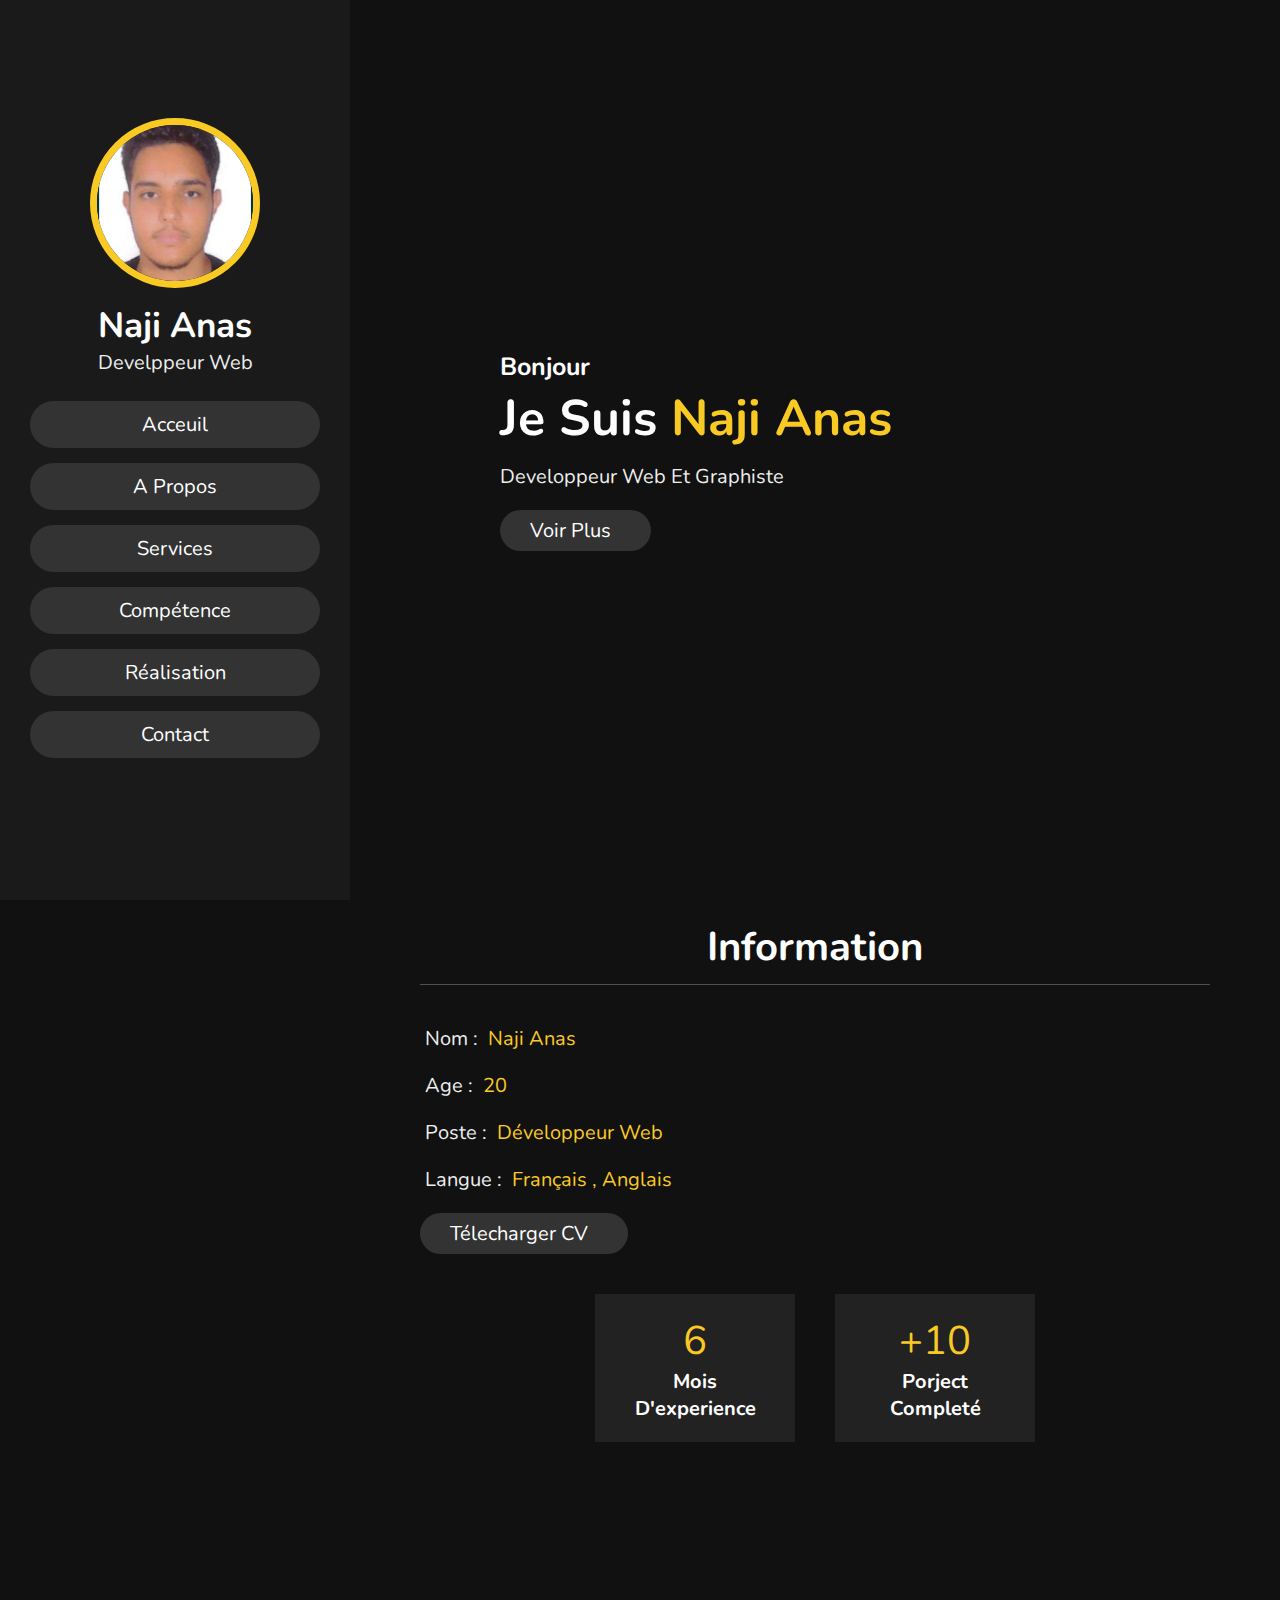
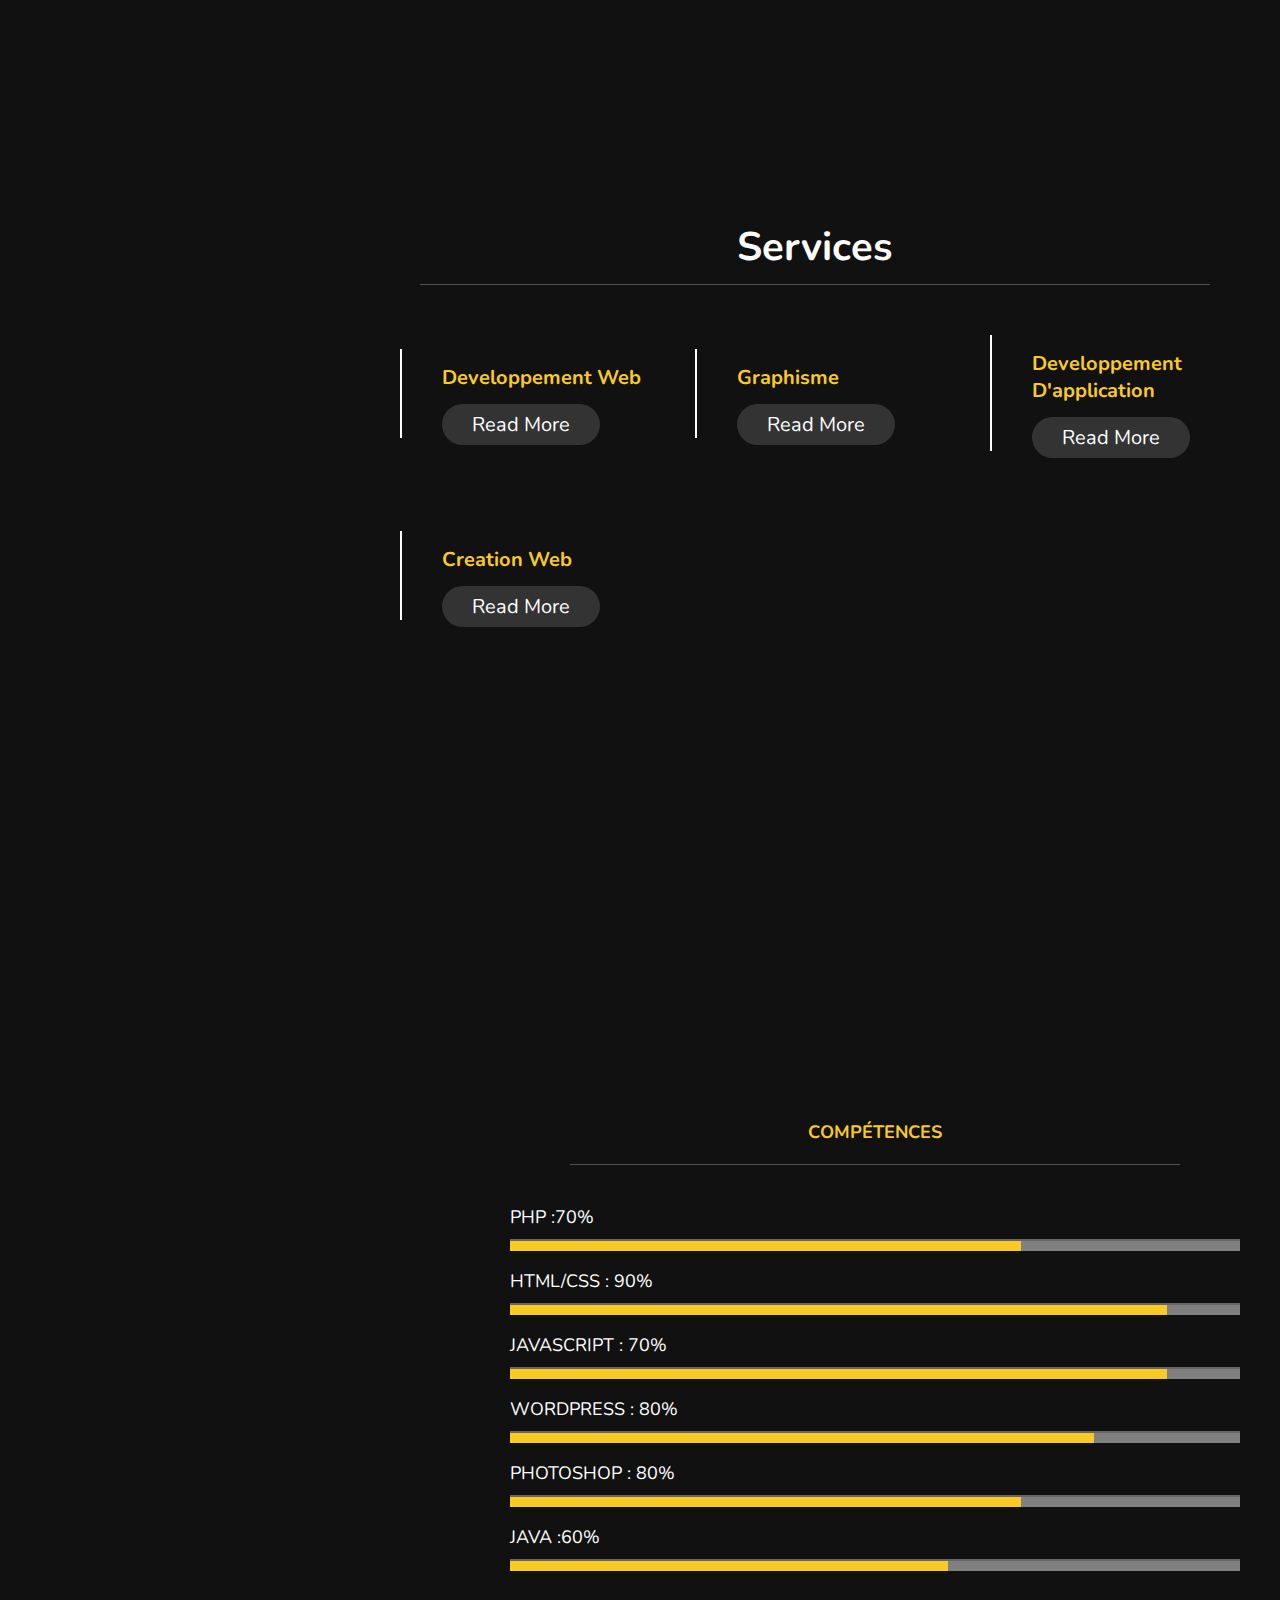
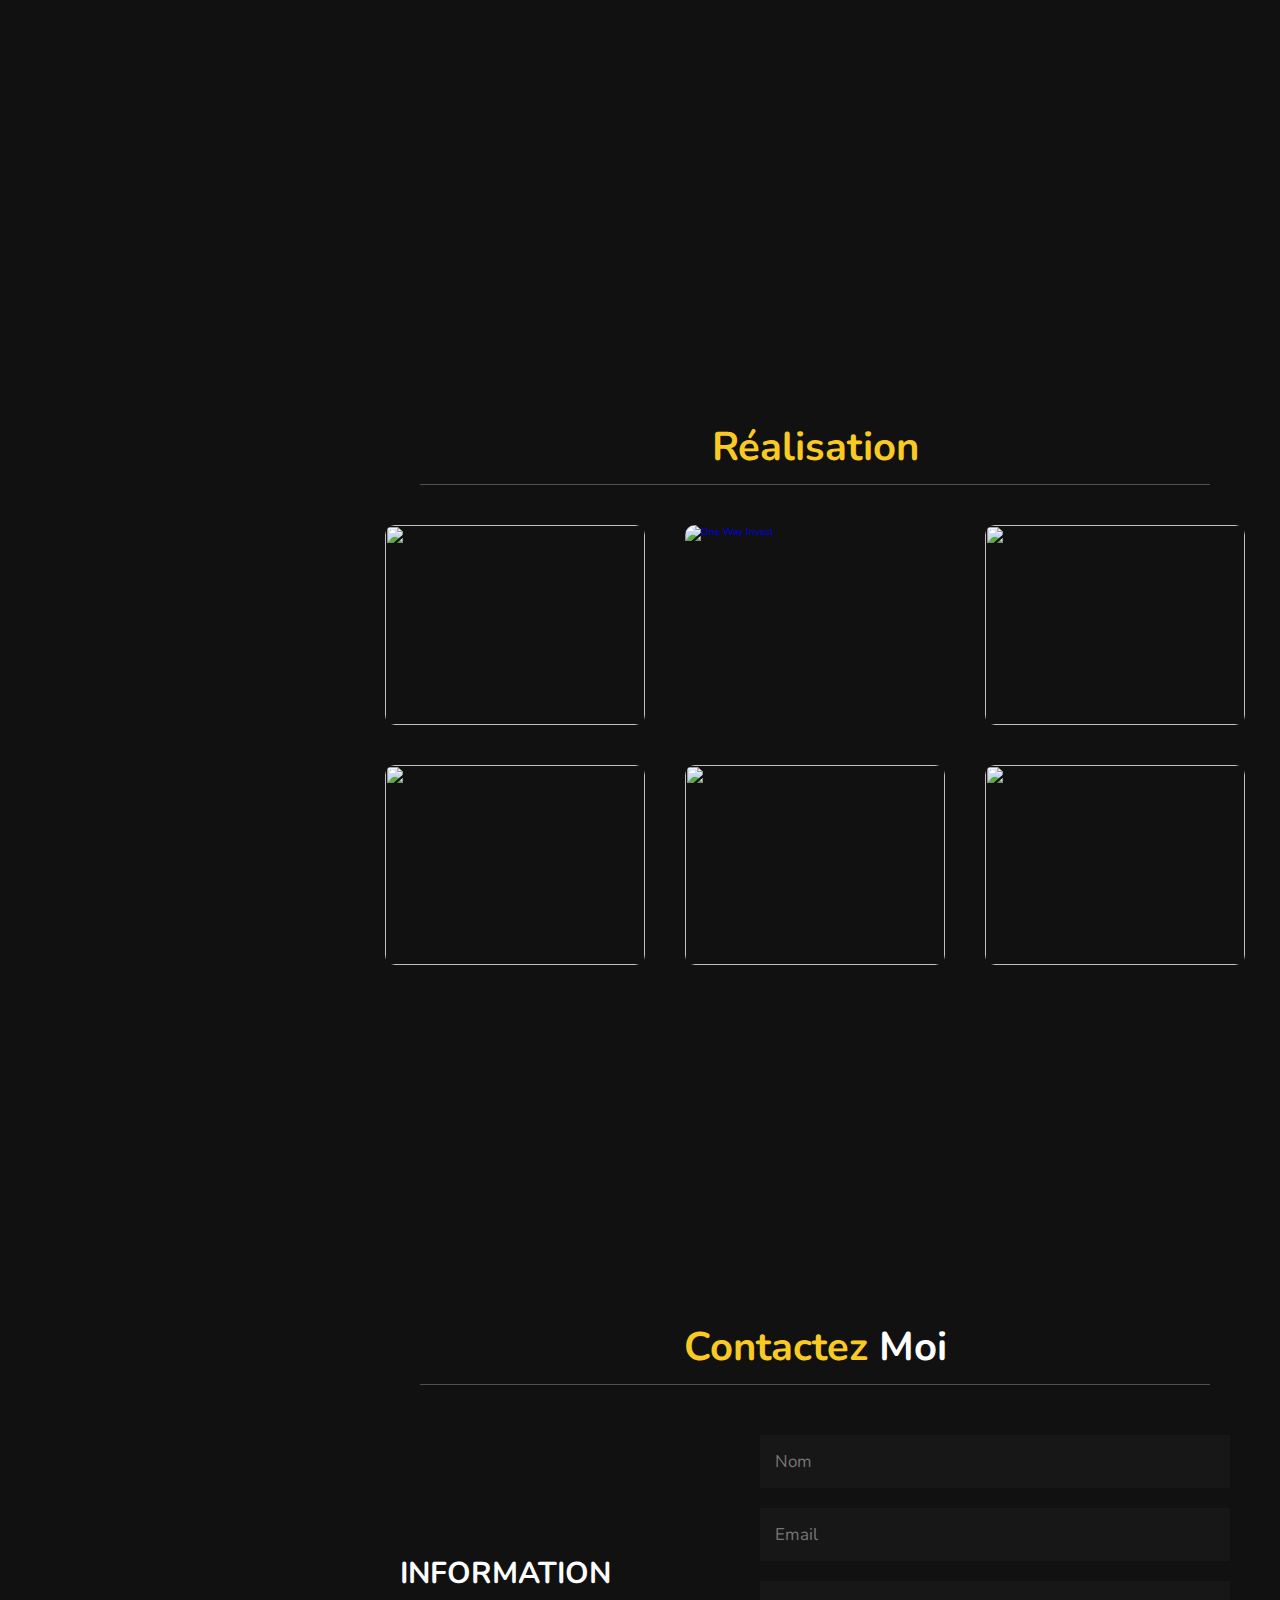
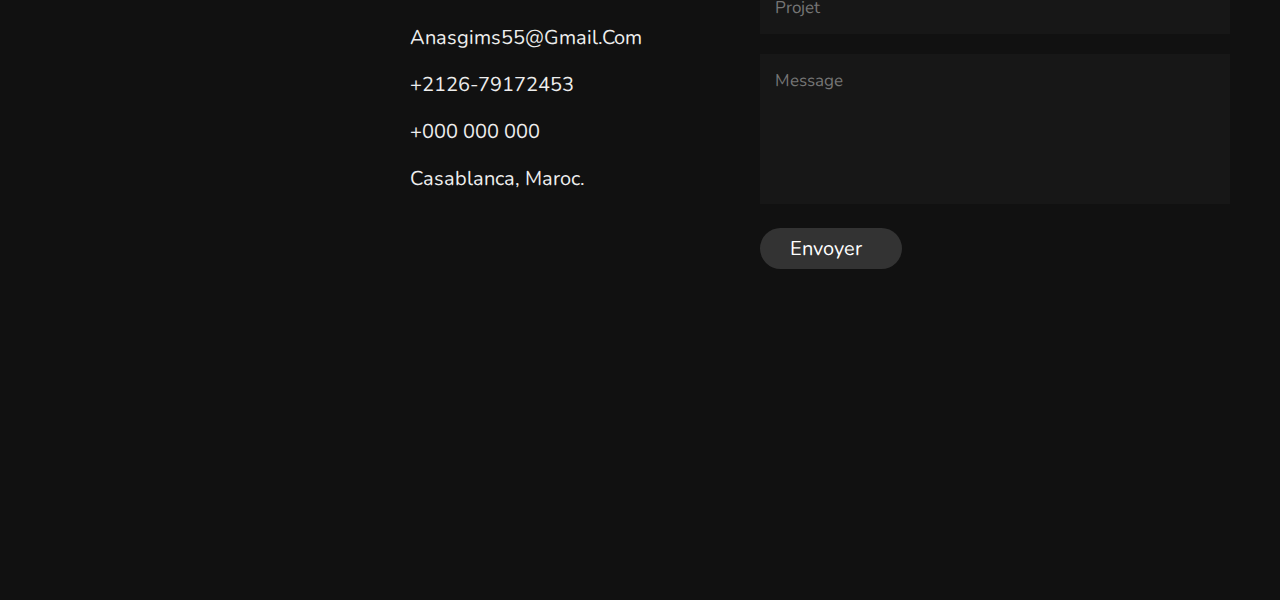
==== index.html @ deb7b93c "Add files via upload" ====
<!DOCTYPE html>
<html lang="en">
<head>
    <meta charset="UTF-8">
    <meta name="viewport" content="width=device-width, initial-scale=1.0">
    <title> portfolio </title>

    <!-- font awesome cdn link  -->
    
    <!-- custom css file link  -->
    <link rel="stylesheet" href="style.css">
    <!-- CSS only -->
   
  
	
  
</head>
<body>
    
<!-- header section starts  -->

<header>

    <div class="user">
        <img src="Capture.PNG" alt="">
        <h3 class="name">Naji anas</h3>
        <p class="post">develppeur web</p>
    </div>

    <nav class="navbar">
        <ul>
            <li><a href="#home">Acceuil</a></li>
            <li><a href="#about">A propos</a></li>
            <li><a href="#education">Services</a></li>
            <li><a href="#compétence">compétence</a></li>
            <li><a href="#portfolio">Réalisation</a></li>
            <li><a href="#contact">Contact</a></li>
        </ul>
    </nav>

</header>

<!-- header section ends -->

<div id="menu" class="fas fa-bars"></div>

<!-- home section starts  -->

<section class="home" id="home">

    <h3>Bonjour</h3>
    <h1>Je suis <span>Naji Anas</span></h1>
    <p>Developpeur web et graphiste  </p>
    <a href="#about"><button class="btn">Voir plus <i class="fas fa-user"></i></button></a>

</section>

<!-- home section ends -->

<!-- about section starts  -->

<section class="about" id="about">

<h1 class="heading">  information </h1>

<div class="row">

    <div class="info">
        <h3> <span> nom : </span> Naji anas </h3>
        <h3> <span> age : </span> 20 </h3>
              <h3> <span> poste : </span> développeur web  </h3>
        <h3> <span> langue : </span> français , Anglais </h3>
        <a href="cvanas.pdf"><button class="btn"> Télecharger CV <i class="fas fa-download"></i> </button></a>
    </div>

    <div class="counter">

        <div class="box">
            <span>6</span>
            <h3>Mois d'experience</h3>
        </div>

        <div class="box">
            <span>+10</span>
            <h3>porject completé</h3>
        </div>

        

       

    </div>

</div>

</section>

<!-- about section ends -->

<!-- education section starts  -->

<section class="education" id="education">
    <div class="container">

        <h1 class="heading"> Services</h1>
    
        <div class="box-container">
    
            <div class="box">
                
                <h3 style="color:#f9ca24;">Developpement Web</h3>
                <p></p>
                <a href="#" class="btn">read more</a>
            </div>
    
            <div class="box">
                
                <h3 style="color:#f9ca24;">graphisme</h3>
                <p></p>
                <a href="#" class="btn">read more</a>
            </div>
    
            <div class="box">
             
                <h3 style="color:#f9ca24;">Developpement d'application</h3>
                <p></p>
                <a href="#" class="btn">read more</a>
            </div>
    
            <div class="box">
                
                <h3 style="color:#f9ca24;">Creation Web</h3>
                <p></p>
                <a href="#" class="btn">read more</a>
            </div>
    
           
        </div>
    
    </div>
</section>

<!-- education section ends -->
            








<section class="site-section section-skills" id="compétence">
    
    <div class="container">
       
           
            
                <h1 class="heading"> Compétences</h1>

                <div class="progress-group">
                    <p>Php   :<span class="sp1">70%</span></p>
                    <div class="progress">
                        <div class="" role="progressbar" data-transitiongoal="70">
                            <progress value="70" max="100"></progress>
                        </div>
                    </div><!-- /.progress -->
                </div><!-- /.progress-group -->

                <div class="progress-group">
                    <p>HTML/CSS :                       <span class="sp1">90%</span></p>
                    <div class="progress">
                        <div class="" role="progressbar" data-transitiongoal="90">
                            <progress  value="90" max="100"></progress>
                        </div>
                    </div><!-- /.progress -->
                </div><!-- /.progress-group -->



                <div class="progress-group">
                    <p>Javascript :                       <span class="sp1">70%</span></p>
                    <div class="progress">
                        <div class="" role="progressbar" data-transitiongoal="90">
                            <progress  value="90" max="100"></progress>
                        </div>
                    </div><!-- /.progress -->
                </div><!-- /.progress-group -->

                <div class="progress-group">
                    <p>Wordpress       :  <span class="sp1">80%</span></p>
                    <div class="progress">
                        <div class="" role="progressbar" data-transitiongoal="80">
                            <progress value="80" max="100"></progress>
                        </div>
                    </div><!-- /.progress -->
                </div><!-- /.progress-group -->

                <div class="progress-group">
                    <p>Photoshop    : <span class="sp1">80%</span></p>
                    <div class="progress">
                        <div class="" role="progressbar" data-transitiongoal="80">
                            <progress value="70" max="100"></progress>
                        </div>
                    </div><!-- /.progress -->
                </div><!-- /.progress-group -->

                <div class="progress-group">
                    <p>Java          :<span class="sp1">60%</span></p>
                    <div class="progress">
                        <div class="" role="progressbar" data-transitiongoal="60">
                            <progress value="60" max="100"></progress>
                        </div>
                    </div><!-- /.progress -->
                </div><!-- /.progress-group -->
            </div>
        </div>
    </div>
</section><!-- /.section-skills -->








<!-- portfolio section starts  -->

<section class="portfolio" id="portfolio">

<h1 class="heading">  <span>Réalisation</span> </h1>

<div class="box-container">

    <div class="box">
        <img src="image/books.PNG" alt="">
    </div>

    <div class="box">
        <a href="https://www.onewayinvest.com/home/home/"><img src="image/one.PNG" alt="one way invest"></a>
    </div>

    <div class="box">
        <img src="image/yume.PNG" alt="">
    </div>

    <div class="box">
        <img src="image/EXEMPLE 3.jpg" alt="">
    </div>

    <div class="box">
        <img src="image/exemple.jpg" alt="">
    </div>

    <div class="box">
        <img src="image/LEMON.jpg" alt="">
    </div>

</div>

</section>

<!-- portfolio section ends -->

<!-- contact section starts  -->

<section class="contact" id="contact">

<h1 class="heading"> <span>Contactez</span> Moi </h1>

<div class="row">

    <div class="content">

        <h3 class="title">Information</h3>

        <div class="info">
            <h3> <i class="fas fa-envelope"></i> anasgims55@gmail.com </h3>
            <h3> <i class="fas fa-phone"></i> +2126-79172453 </h3>
            <h3> <i class="fas fa-phone"></i> +000 000 000 </h3>
            <h3> <i class="fas fa-map-marker-alt"></i> casablanca, Maroc. </h3>
        </div>

    </div>

    <form action="">

        <input type="text" placeholder="nom" class="box">
        <input type="email" placeholder="email" class="box">
        <input type="text" placeholder="projet" class="box">
        <textarea name="" id="" cols="30" rows="10" class="box message" placeholder="message"></textarea>
        <button type="submit" class="btn"> Envoyer <i class="fas fa-paper-plane"></i> </button>

    </form>

</div>

</section>

<!-- contact section ends -->


<!-- scroll top button  -->

<a href="#home" class="top">
    <img src="images/scroll-top-img.png" alt="">
</a>















<!-- jquery cdn link  -->
<script src="https://cdnjs.cloudflare.com/ajax/libs/jquery/3.6.0/jquery.min.js"></script>

<!-- custom js file link  -->
<script src="script.js"></script>


</body>
</html>
---- style.css ----
@import url('https://fonts.googleapis.com/css2?family=Nunito:wght@200;300;400;600&display=swap');

:root{
    --yellow:#f9ca24;
}

*{
    font-family: 'Nunito', sans-serif;
    margin:0; padding:0;
    box-sizing: border-box;
    text-decoration: none;
    outline: none; border:none;
    text-transform: capitalize;
    transition: all .2s linear;
}

*::selection{
    background:var(--yellow);
    color:#333;
}

html{
    font-size: 62.5%;
    overflow-x: hidden;
}

html::-webkit-scrollbar{
    width:1.4rem;
}

html::-webkit-scrollbar-track{
    background:#222;
}

html::-webkit-scrollbar-thumb{
    background:var(--yellow);
}

body{
    background:#111;
    overflow-x: hidden;
    padding-left: 35rem;
}

section{
    min-height: 100vh;
    padding:1rem;
}

.btn{
    padding:.7rem 3rem;
    background:#333;
    color:#fff;
    cursor: pointer;
    margin-top: 1rem;
    font-size: 2rem;
    border-radius: 5rem;
}

.btn i{
    padding:0 .5rem;
    font-size: 1.8rem;
}

.btn:hover{
    background:var(--yellow);
}

.heading{
    text-align: center;
    margin:0 6rem;
    font-size: 4rem;
    padding:1rem;
    border-bottom: .1rem solid #fff4;
    color:#fff;
}

.heading span{
    color:var(--yellow);
}

header{
    position: fixed;
    top:0; left:0;
    z-index: 1000;
    height:100%;
    width:35rem;
    background:#1a1a1a;
    display: flex;
    align-items: center;
    justify-content: center;
    flex-flow: column;
    text-align: center;
}

header .user img{
    
    height:17rem;
    width: 17rem;
    border-radius: 50%;
    object-fit: cover;
    margin-bottom: 1rem;
    border:.7rem solid var(--yellow);
   
}

header .user .name{
    font-size: 3.5rem;
    color:#fff;
}

header .user .post{
    font-size: 2rem;
    color:#eee;
}

header .navbar{
    width:100%;
}

header .navbar ul{
    list-style: none;
    padding:1rem 3rem;
}


header .navbar ul li a{
    display: block;
    padding:1rem;
    margin:1.5rem 0;
    background:#333;
    color:#fff;
    font-size: 2rem;
    border-radius: 5rem;
}

header .navbar ul li a:hover{
    background:var(--yellow);
}

#menu{
    position: fixed;
    top:2rem; right:2rem;
    background:#333;
    color:#fff;
    cursor: pointer;
    font-size: 2.5rem;
    padding:1rem 1.5rem;
    z-index: 1000;
    display: none;
}

.home{
    display: flex;
    justify-content: center;
    flex-flow: column;
    padding:0 15rem;
}

.home h3{
    font-size: 2.5rem;
    color:#fff;
}

.home h1{
    font-size:5rem;
    color:#fff;
}

.home h1 span{
    color:var(--yellow);
}

.home p{
    font-size:2rem;
    color:#eee;
    padding: 1rem 0;
}

.about .row{
    display: flex;
    align-items: center;
    justify-content: center;
    flex-wrap: wrap;
    padding:1rem 0;
}

.about .row .info{
    flex:1 1 48rem;
    padding:2rem 1rem;
    padding-left: 6rem;
}

.about .row .info h3{
    font-size: 2rem;
    color:var(--yellow);
    padding:1rem 0;
    font-weight: normal;
}

.about .row .info h3 span{
    color:#eee;
    padding:0 .5rem;
}

.about .row .counter{
    flex:1 1 48rem;
    display: flex;
    justify-content: center;
    flex-wrap: wrap;
}

.about .row .counter .box{
    width:20rem;
    background:#222;
    text-align: center;
    padding: 2rem;
    margin:2rem;
}

.about .row .counter .box span{
    font-size: 4rem;
    color:var(--yellow);
}

.about .row .counter .box h3{
    font-size: 2rem;
    color:#fff;
}

.education .box-container{
    display: flex;
    align-items: center;
    justify-content: space-between;
    flex-wrap: wrap;
    padding:1rem 0;
    padding-left: 3rem;
}

.education .box-container .box{
    width:27rem;
    margin:4rem 1rem;
    padding-left: 4rem;
    border-left: .2rem solid #fff;
    position: relative;
}

.education .box-container .box span{
    font-size: 1.3rem;
    background:#222;
    color:#fff;
    border-radius: 5rem;
    padding:.5rem 2.5rem;
}

.education .box-container .box h3{
    font-size: 2rem;
    color:#fff;
    padding-top: 1.5rem;
}

.education .box-container .box p{
    font-size: 1.4rem;
    color:#eee;
    padding: 1rem 0;
}

.education .box-container .box i{
    position: absolute;
    top:-1.5rem; left:-2.5rem;
    height:5rem;
    width: 5rem;
    border-radius: 50%;
    line-height: 5rem;
    text-align: center;
    font-size: 2rem;
    color:#fff;
    background:var(--yellow);
}

.portfolio .box-container{
    display: flex;
    align-items: center;
    justify-content: center;
    flex-wrap: wrap;
    padding:2rem 0;
}

.portfolio .box-container .box{
    height: 20rem;
    width:26rem;
    border-radius: 1rem;
    margin:2rem;
    overflow: hidden;
    cursor: pointer;
}

.portfolio .box-container .box img{
    height:100%;
    width:100%;
    object-fit: cover;
}

.portfolio .box-container .box:hover img{
    transform: scale(1.2);
}

.contact .row{
    display: flex;
    align-items: center;
    justify-content: center;
    flex-wrap: wrap;
}

.contact .row .content{
    flex:1 1 30rem;
    padding:4rem;
    padding-bottom: 0;
}

.contact .row form{
    flex:1 1 45rem;
    padding:2rem;
    margin:2rem;
    margin-bottom: 4rem;
}

.contact .row form .box{
    padding:1.5rem;
    margin:1rem 0;
    background:#3333;
    color:#fff;
    text-transform: none;
    font-size: 1.7rem;
    width:100%;
}

.contact .row form .box::placeholder{
    text-transform: capitalize;
}

.contact .row form .message{
    height: 15rem;
    resize: none;
}

.contact .row .content .title{
    text-transform: uppercase;
    color:#fff;
    font-size: 3rem;
    padding-bottom: 2rem;
}

.contact .row .content .info h3{
    display: flex;
    align-items: center;
    font-size: 2rem;
    color:#eee;
    padding:1rem 0;
    font-weight: normal;
}

.contact .row .content .info h3 i{
    padding-right: 1rem;
    color:var(--yellow);
}

.top{
    position: fixed;
    bottom:7.5rem; right: 2rem;
    z-index: 100;
    display: none;
}



















/* media queries  */

@media (max-width:1200px){

    html{
        font-size: 55%;
    }

    .home{
        padding:1rem 4rem;
    }

}

@media (max-width:991px){

   header{
       left:-120%;
   }

   #menu{
       display: block;
   }

   header.toggle{
    left:0%;
   }

   body{
       padding:0;
   }

}

@media (max-width:768px){

    html{
        font-size: 50%;
    }
 
 }

@media (max-width:400px){

    header{
        width: 100vw;
    }

    .heading{
        margin:0 3rem;
    }

    .about .row .counter .box{
        width: 100%;
    }
 
    .education .box-container .box{
        width:100%;
    }

    .portfolio .box-container .box{
        width:100%;
    }

    .contact .row form{
        margin:3rem 0;
    }

 }






















  
/* Section: Skills */
.section-skills {
    background-color: #111;
    color:white;
    width: 750px;
    margin-left: 150px;
  }
  
  .section-skills h1 {
    position: relative;
    padding-bottom: 20px;
    margin-bottom: 40px;
    font-size: 18px;
    color:var(--yellow);
    text-transform: uppercase;
    
    text-align: center;
   
  }
  
  .section-skills h2:before {
    content: '';
    position: absolute;
    bottom: 0;
    display: block;
    width: 40px;
    color:var(--yellow);
    height: 1px;
    background-color: #000;
  }
  
  .section-skills p {
    margin: 10px 0 0;
    
  }
  
  .progress-group p {
    margin: 0;
    text-transform: uppercase;
    font-size: large;
  }
  
  .progress-group + .progress-group {
    margin-top: 20px;

  }
  
  .progress {
    position: relative;
    margin: 10px 0 0;
    background-color: #666;
    border-radius: 0;
    height: 10px;
    box-shadow: none;
    overflow: visible;
    color:var(--yellow);
  }
  
  .progress-bar {
    position: relative;
    background-color: var(--yellow);
    height: 10px;

  }
  
  .progress-bar:before {
    content: '';
    position: absolute;
    right: 0;
    top: -10px;
    width: 0;
    height: 0;
    border-style: solid;
    border-width: 0 15px 20px 15px;
    border-color: transparent transparent var(--yellow) transparent;
    z-index: 2;
  }
  
  .progress-bar:after {
    content: '';
    position: absolute;
    right: -8px;
    top: -10px;
    width: 0;
    height: 0;
    border-style: solid;
    border-width: 0 15px 20px 15px;
    border-color: transparent transparent #f6f6f6 transparent;
    z-index: 1;
  }
  
  .progress-bar span {
    width: 40px !important;
    position: absolute;
    top: -30px;
    right: -7px;
    color:var(--yellow);
    z-index: 3;
  }
  
  .progressbar-back-text {
    display: none;
  }
  
  @media only screen and (max-width: 767px) {
    /* Section: Skills */
    .section-skills .col-sm-6 + .col-sm-6 {
      margin-top: 40px;
    }
    .section-skills h2 {
      margin-bottom: 20px;
      font-size: 18px;
    }
  }
  
  progress{
    width: 100%;
    background-color: var(--yellow);

  }
  
progress {
    color: var(--yellow);
  }
  
  progress::-webkit-progress-value {
    background: var(--yellow);
  }
  
  progress::-moz-progress-bar {
    background: var(--yellow);
  }
  span .sp1{
    margin-left: 250px;
  }

 .box  h3.text23{
    color: black;
  }
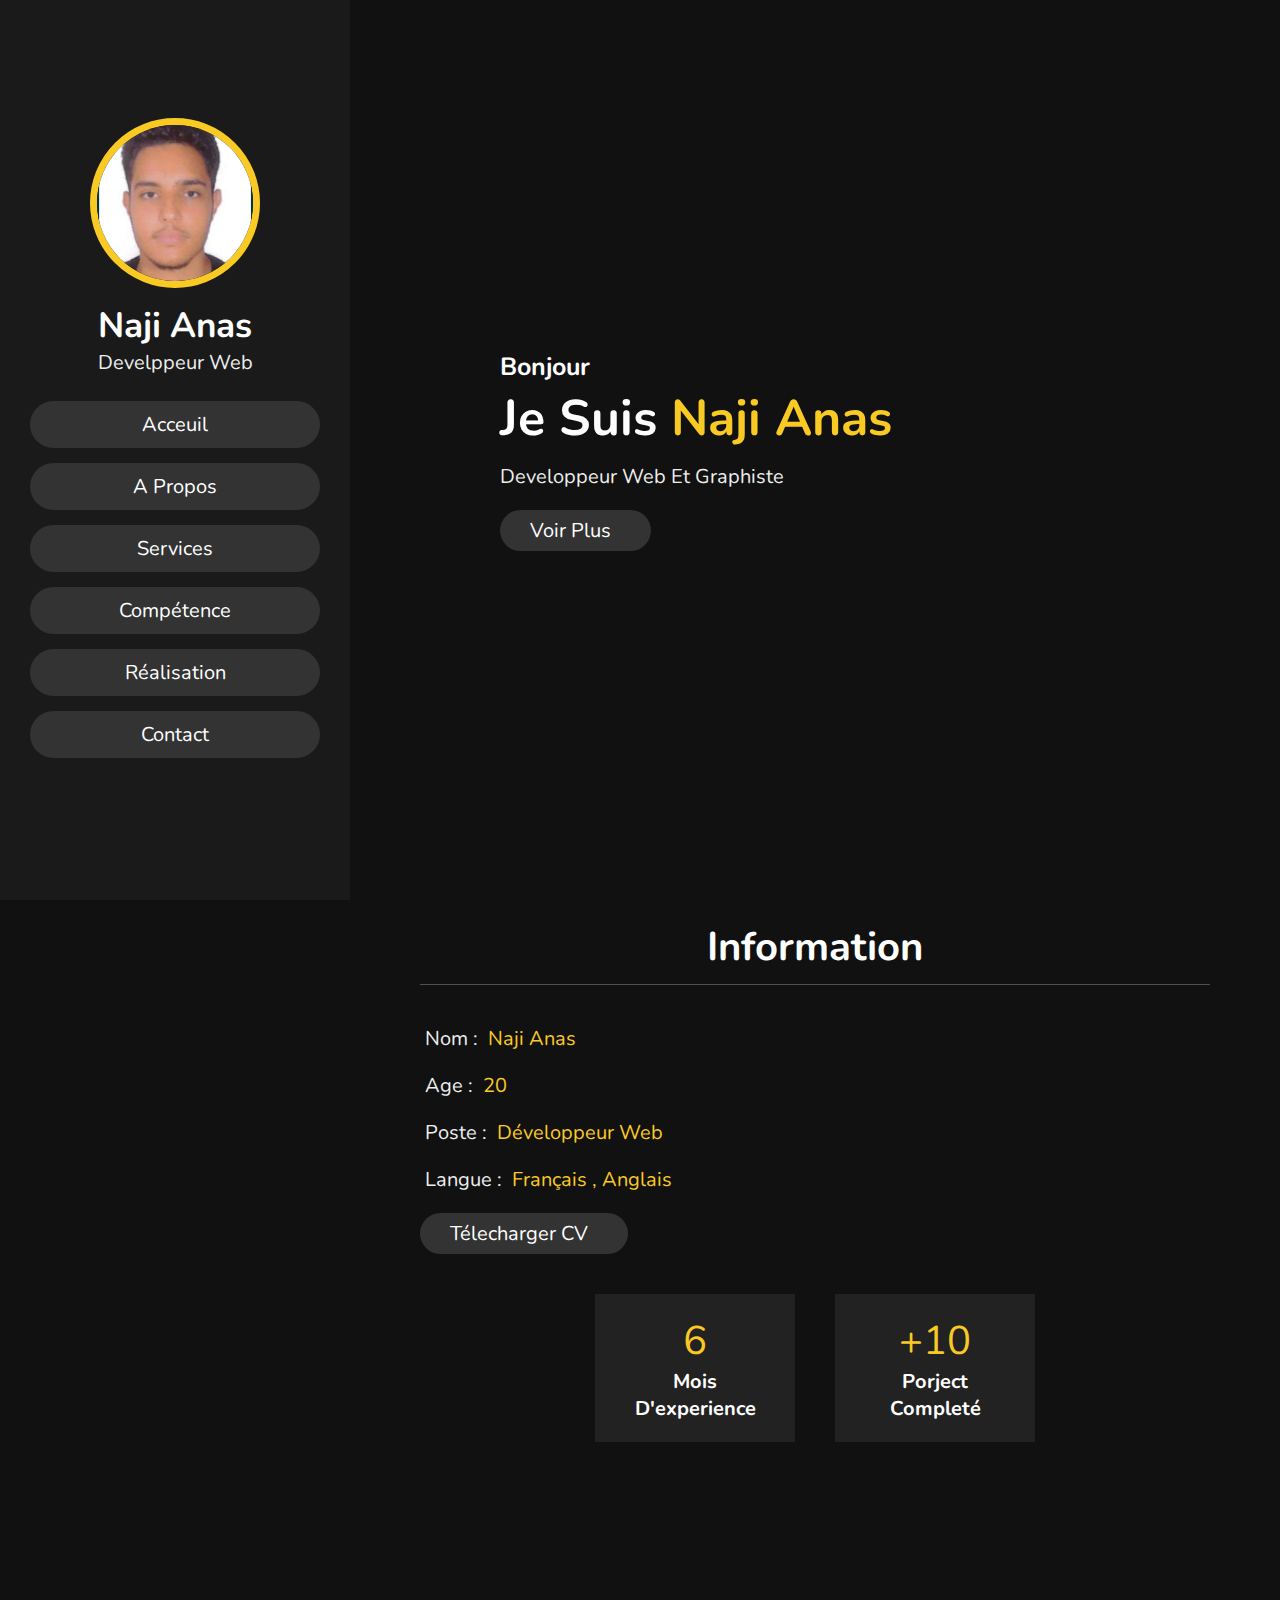
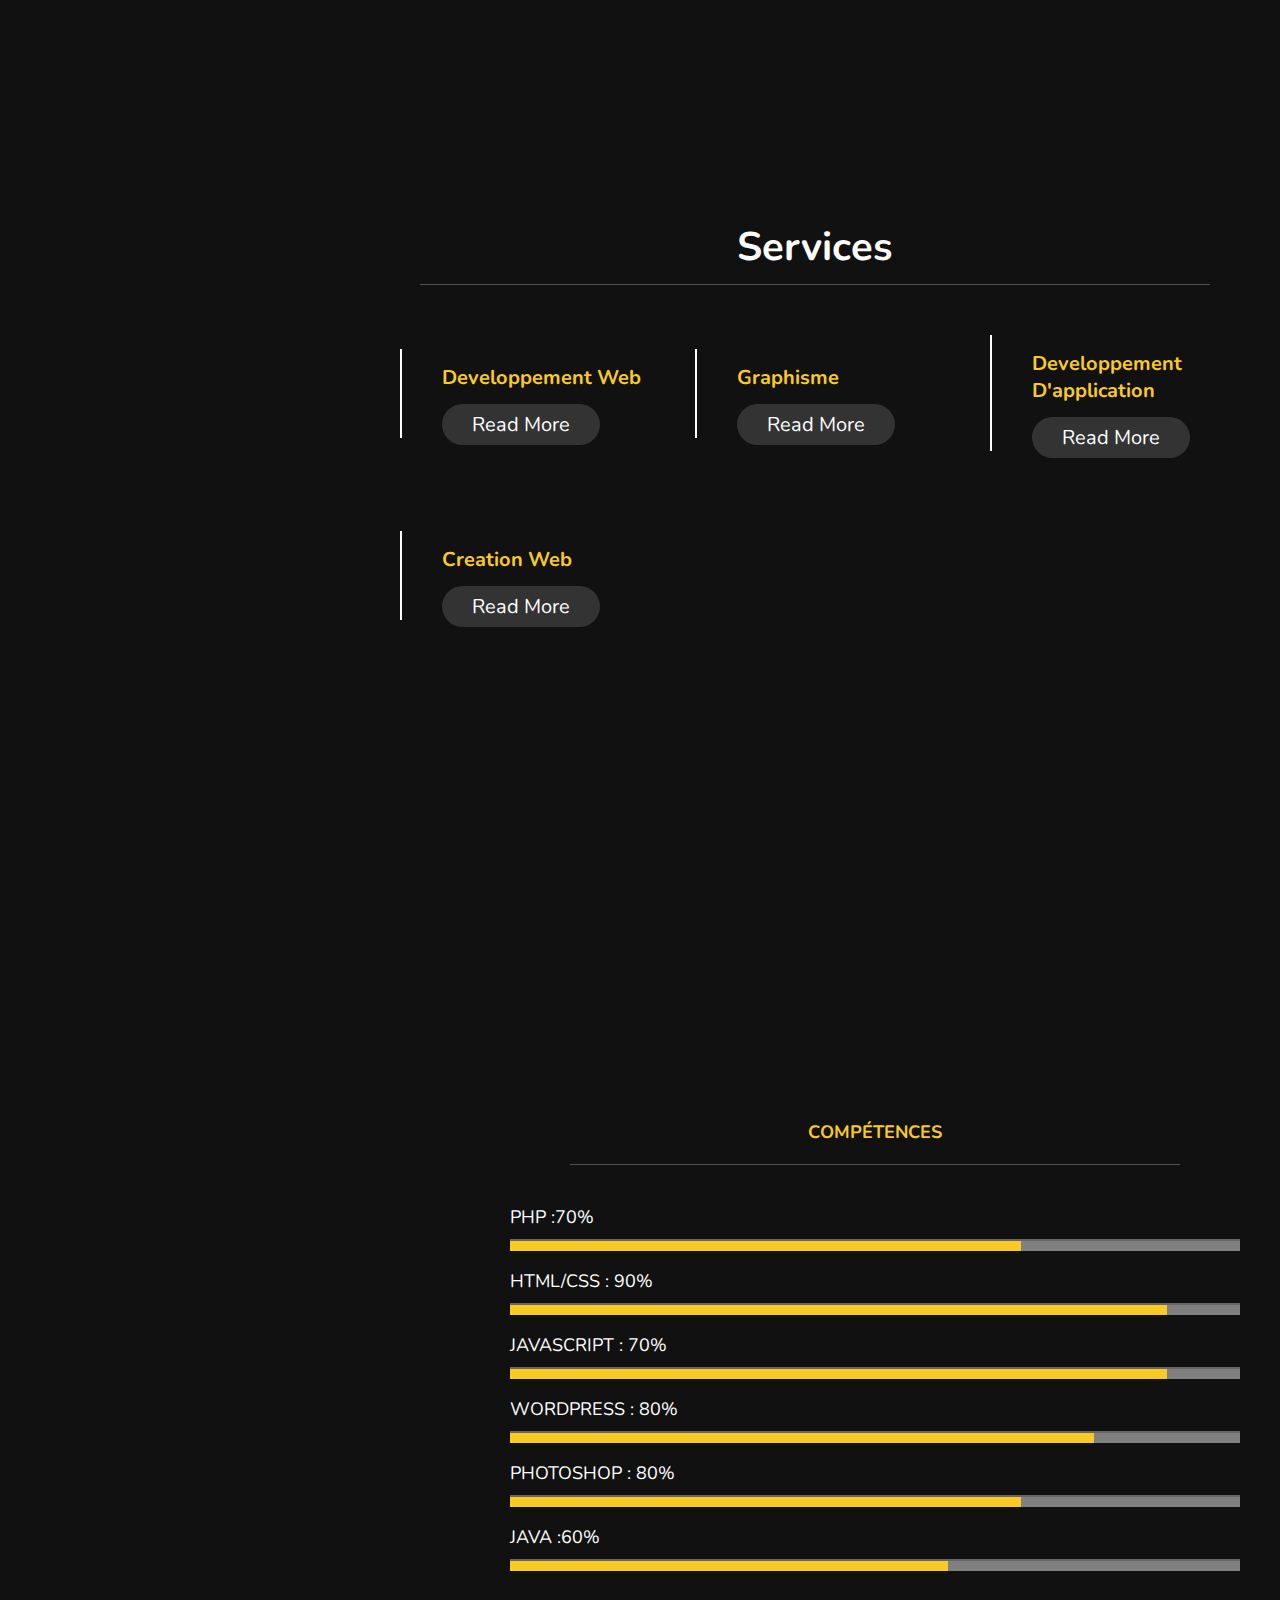
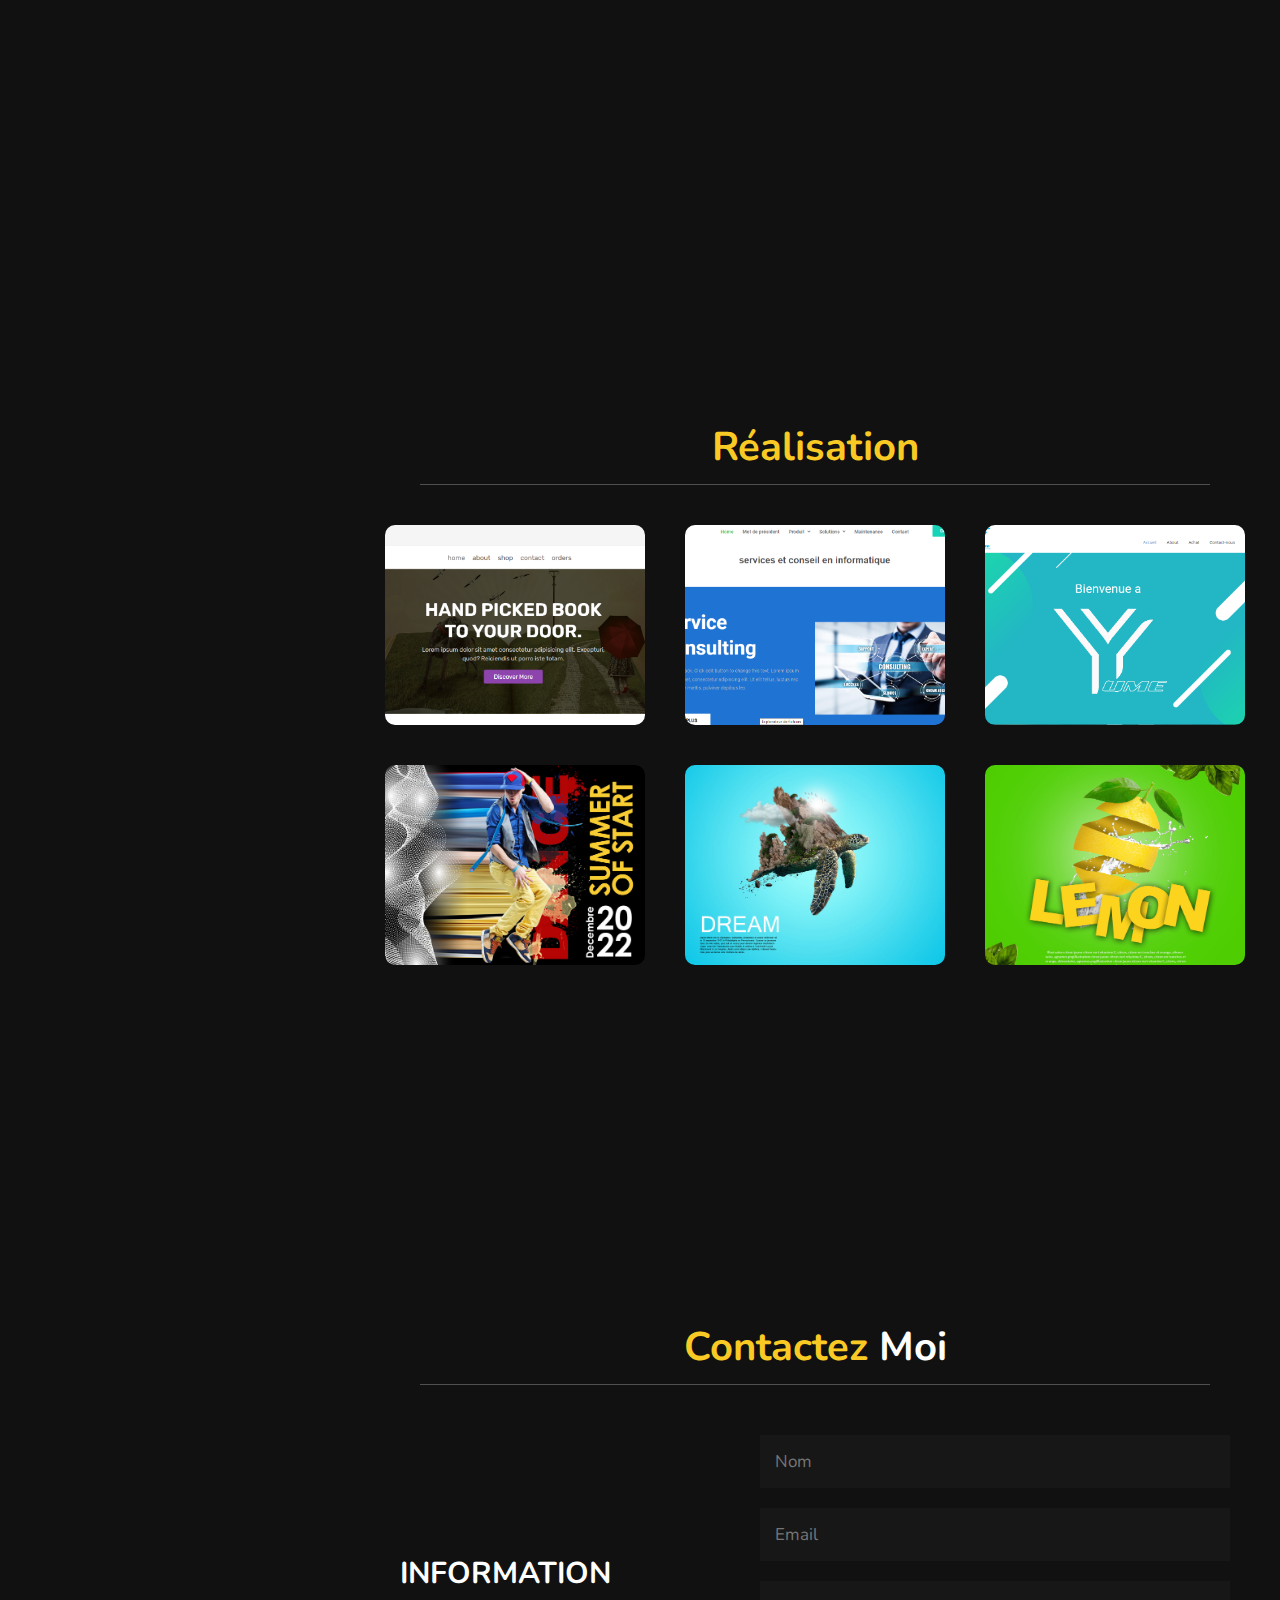
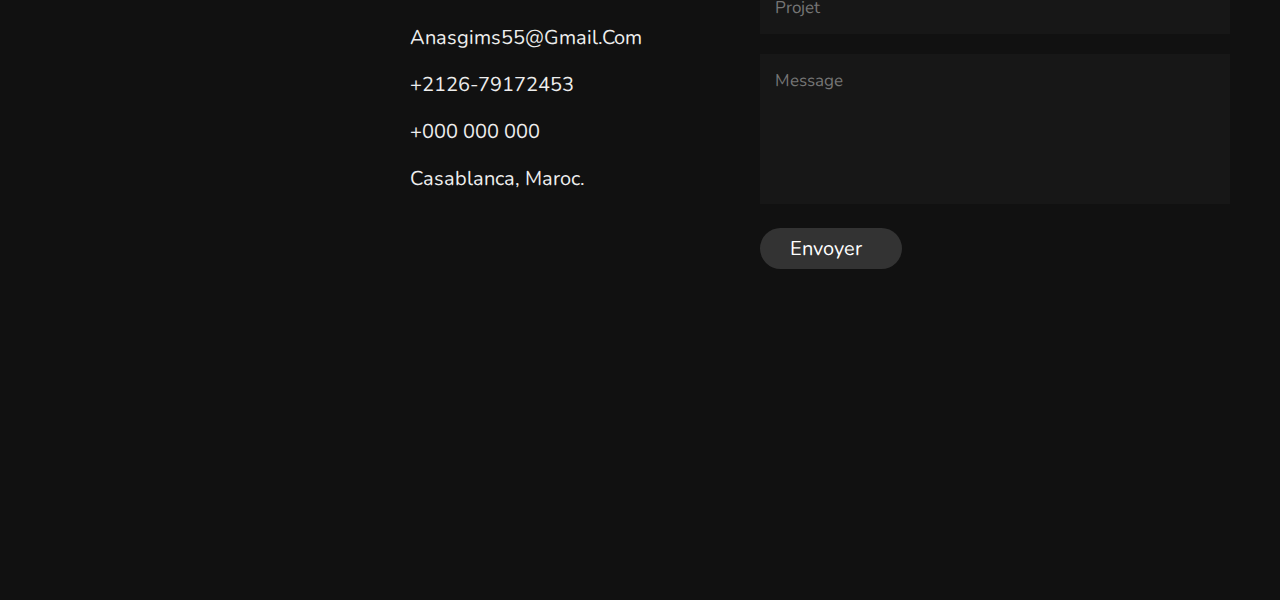
==== commit 4a862139: "Update index.html" ====
--- a/index.html
+++ b/index.html
@@ -234,27 +234,27 @@
 <div class="box-container">
 
     <div class="box">
-        <img src="image/books.PNG" alt="">
-    </div>
-
-    <div class="box">
-        <a href="https://www.onewayinvest.com/home/home/"><img src="image/one.PNG" alt="one way invest"></a>
-    </div>
-
-    <div class="box">
-        <img src="image/yume.PNG" alt="">
-    </div>
-
-    <div class="box">
-        <img src="image/EXEMPLE 3.jpg" alt="">
-    </div>
-
-    <div class="box">
-        <img src="image/exemple.jpg" alt="">
-    </div>
-
-    <div class="box">
-        <img src="image/LEMON.jpg" alt="">
+        <img src="books.PNG" alt="">
+    </div>
+
+    <div class="box">
+        <a href="https://www.onewayinvest.com/home/home/"><img src="one.PNG" alt="one way invest"></a>
+    </div>
+
+    <div class="box">
+        <img src="yume.PNG" alt="">
+    </div>
+
+    <div class="box">
+        <img src="EXEMPLE 3.jpg" alt="">
+    </div>
+
+    <div class="box">
+        <img src="exemple.jpg" alt="">
+    </div>
+
+    <div class="box">
+        <img src="LEMON.jpg" alt="">
     </div>
 
 </div>
@@ -329,4 +329,4 @@
 
 
 </body>
-</html>+</html>
